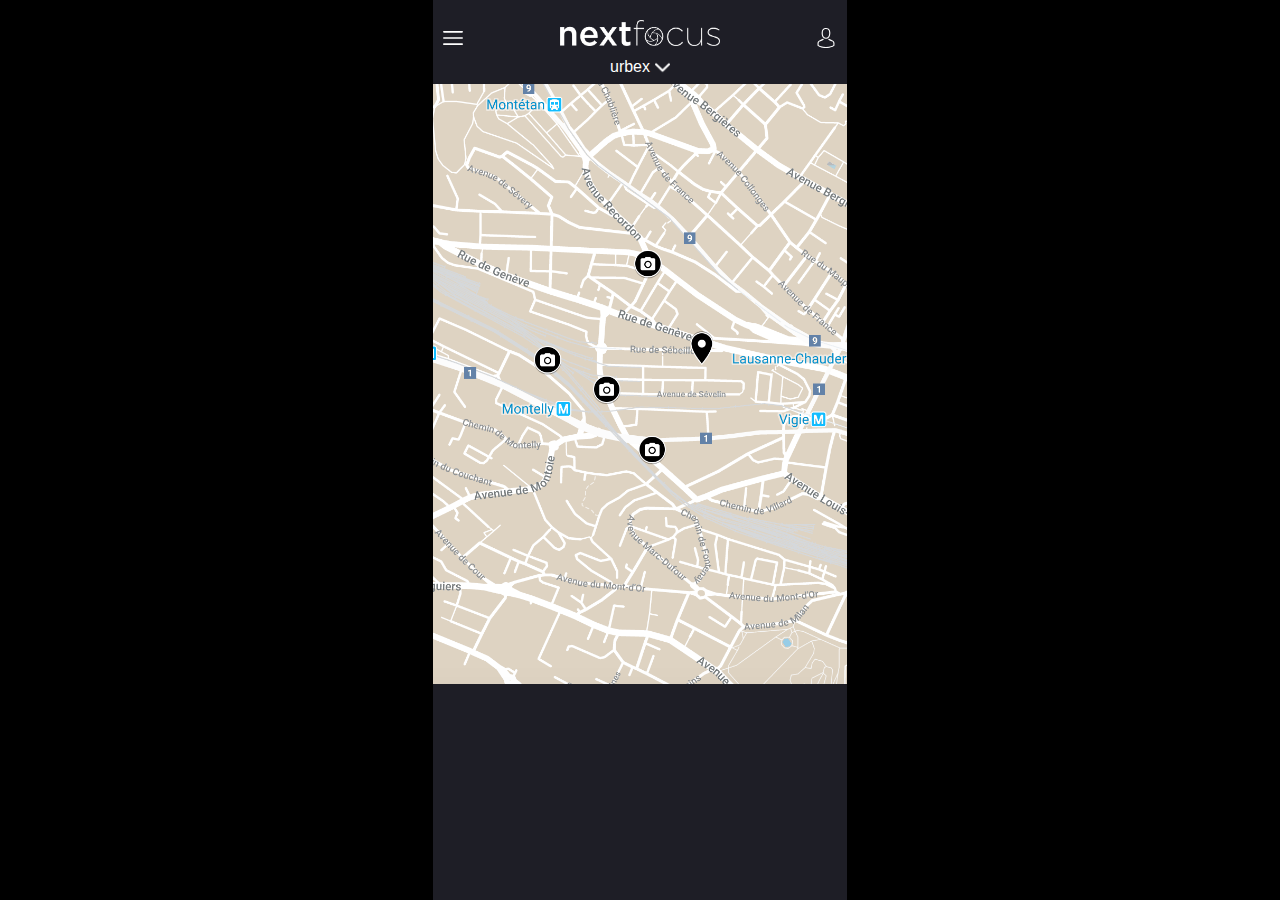
==== page-2.html @ e85c81c4 "Add files via upload" ====
<html>
  <head>
  		<title>nextfocus - app photo</title>
	<meta name="description" content="découvre et partage">
	<meta charset="utf-8">
  <style>
     {
      margin: 0;
      padding: 0;
      }
      #map {
        height: 600px;
        width: 100%;
    }
       </style>
    <link rel="stylesheet" href="page-2.css">
  </head>
  <body>
    <div class="container-mobile">
    <div>
      <img src="img/logo_entier_blanc.png" class="logo_nextfocus">
            <h4>urbex</h4>
    <div class="div-arrow">
      <img src="img/arrow.png" class="arrow">
    </div>
    </div>
    <div class="div-hamburger">
      <img src="img/menu.svg" class="hamburger">
    </div>
    <div class="div-person">
      <img src="img/avatar.svg" class="avatar">
    </div>
    <a href="./page-3.html">
    <div id="map">
        <div>
</div>
    </div>
    </a>
    </div>
  </body>
</html>
---- page-2.css ----
.container-mobile {
  width: 414px;
  background-color: #1e1e26;
  color: white;
  text-align: center;
  margin: auto;
  min-height: 100vh;
  padding: 0px 0px;
}

body {
  margin: 0px;
  background-color: black;
  font-family: Helvetica;
  font-size: 16px;
  font-weight: lighter;
}

.logo_nextfocus {
  padding-top: 20px;
  padding-bottom: 20px;
  width:160;
  height: auto;
  }

.hamburger {
  padding-left: 5px;
  width: 20px;
  height: auto;
  }

.div-hamburger {
  position: absolute;
  top: 28px;
  left: 400px;
  width: 100px;
  }

.avatar {
  padding-left: 5px;
  width: 20px;
  height: auto;
  }

.div-person {
  position: absolute;
  top: 28px;
  left: 773px;
  width: 100px;
  }

h4 {
  text-align: center;
  font-weight: lighter;
  margin-top: -8px;
  margin-bottom: 8px;
  margin-left: -20px;
  }

.arrow {
  padding-left: 5px;
  width: 15px;
  height: auto;
  }

.div-arrow{
  position: absolute;
  top: 60px;
  left: 610px;
  width: 100px;
  }
#map {
  background-image: url(img/map.png);
  background-size: cover;
  background-position: center;
}
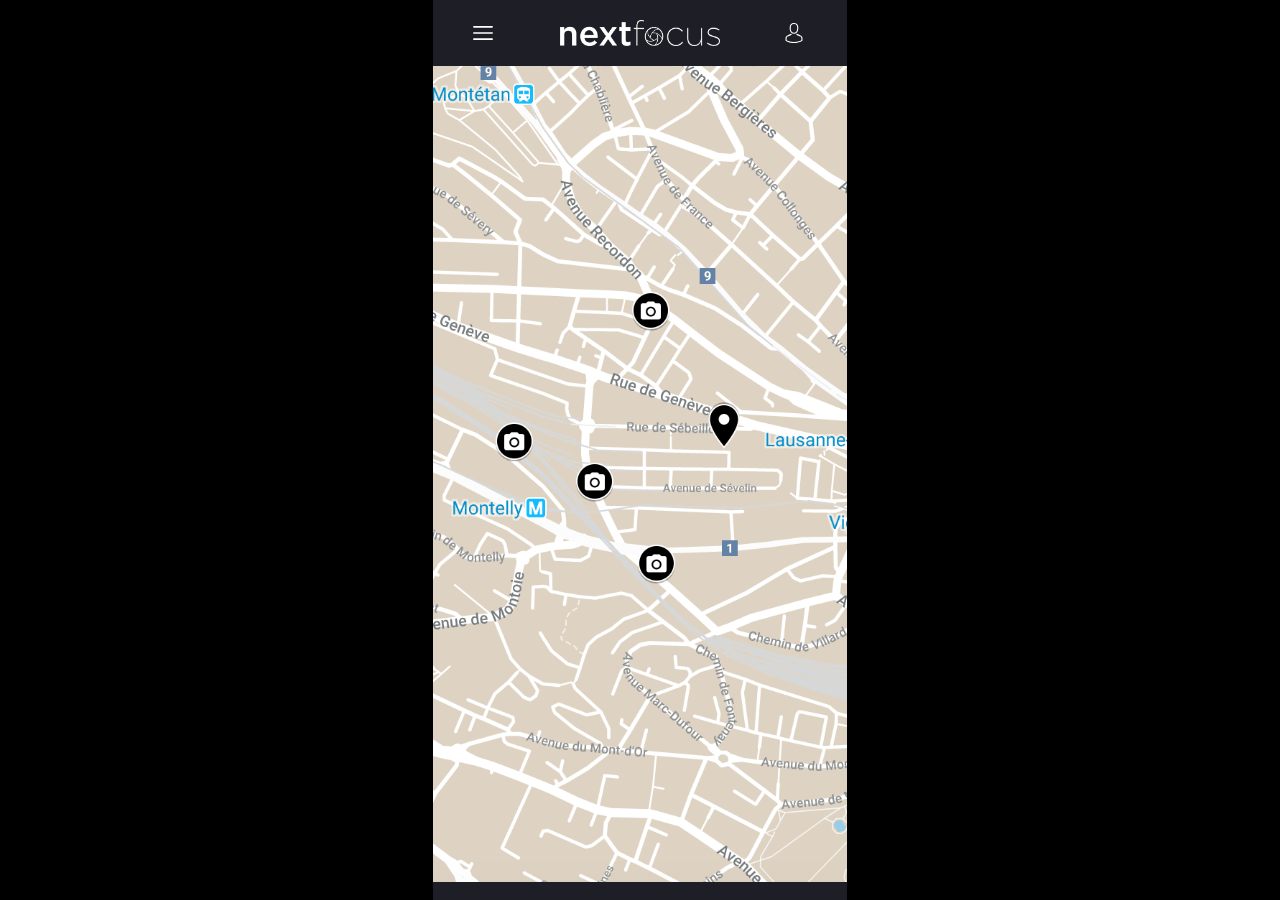
==== commit e5ccd4e1: "Fix header" ====
--- a/page-2.html
+++ b/page-2.html
@@ -9,7 +9,7 @@
       padding: 0;
       }
       #map {
-        height: 600px;
+        height: calc(100vh - 83.52px);
         width: 100%;
     }
        </style>
@@ -17,18 +17,14 @@
   </head>
   <body>
     <div class="container-mobile">
-    <div>
-      <img src="img/logo_entier_blanc.png" class="logo_nextfocus">
-            <h4>urbex</h4>
-    <div class="div-arrow">
-      <img src="img/arrow.png" class="arrow">
-    </div>
-    </div>
+    <div class="header">
     <div class="div-hamburger">
       <img src="img/menu.svg" class="hamburger">
     </div>
+    <img src="img/logo_entier_blanc.png" class="logo_nextfocus">
     <div class="div-person">
       <img src="img/avatar.svg" class="avatar">
+    </div>
     </div>
     <a href="./page-3.html">
     <div id="map">
--- a/page-2.css
+++ b/page-2.css
@@ -21,31 +21,24 @@
   padding-bottom: 20px;
   width:160;
   height: auto;
+  justify-self: center;
   }
 
 .hamburger {
-  padding-left: 5px;
   width: 20px;
   height: auto;
   }
 
 .div-hamburger {
-  position: absolute;
-  top: 28px;
-  left: 400px;
   width: 100px;
   }
 
 .avatar {
-  padding-left: 5px;
   width: 20px;
   height: auto;
   }
 
 .div-person {
-  position: absolute;
-  top: 28px;
-  left: 773px;
   width: 100px;
   }
 
@@ -58,7 +51,6 @@
   }
 
 .arrow {
-  padding-left: 5px;
   width: 15px;
   height: auto;
   }
@@ -74,3 +66,8 @@
   background-size: cover;
   background-position: center;
 }
+.header {
+  display: grid;
+  grid-template-columns: 1fr 2fr 1fr;
+  align-items: center;
+}